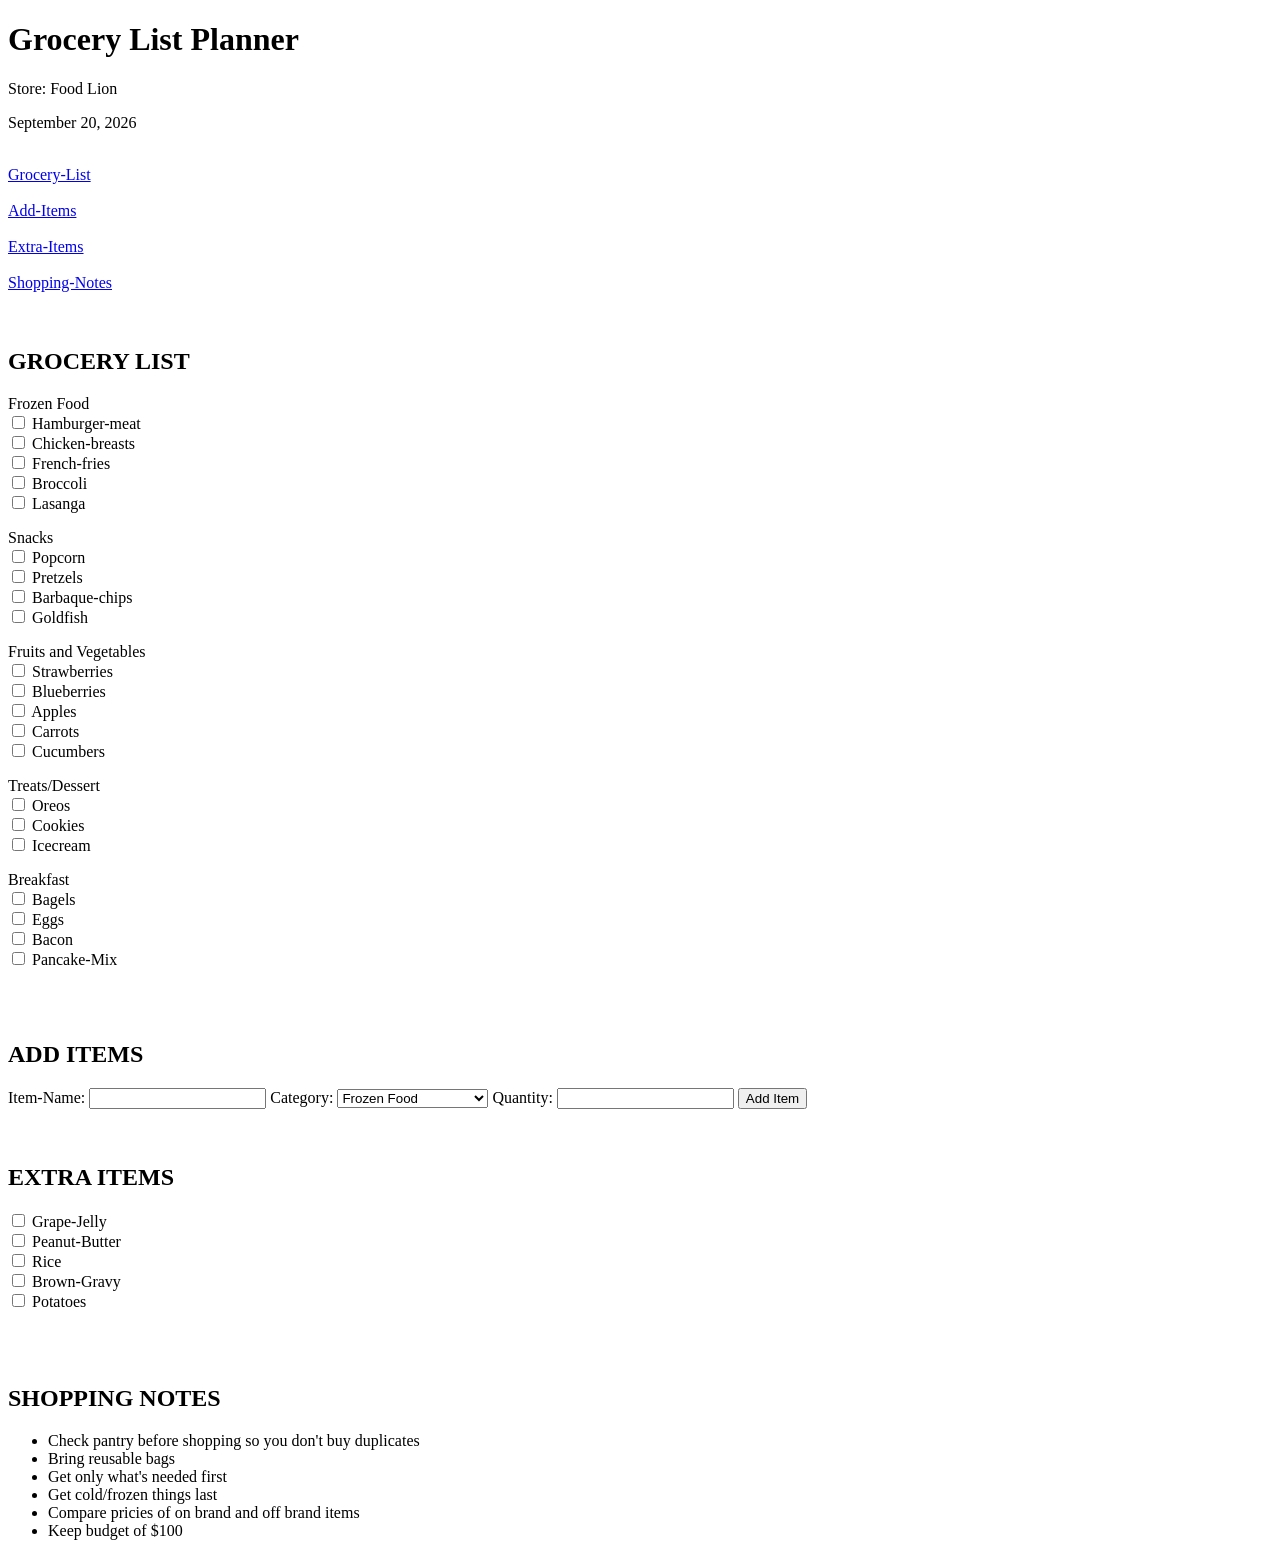
==== index.html @ bc39f52b "Rename index.hmtl to index.html" ====
<!DOCTYPE html>
<html lang="en">
	<head>
		<title>Grocery List Planner</title>


		  <meta charset="UTF-8">
		  <meta name="description" content="Grocery List">
		  <meta name="author" content="Grocery List">
		  <meta name="viewport" content="width=device-width, initial-scale=1.0">
	</head>

<h1>Grocery List Planner</h1>
<p>Store: Food Lion</p>
<p>September 20, 2026</p> <br>
<nav>
<a href="#Grocery-List">Grocery-List</a> <br>
<br>
<a href="#Add-Items">Add-Items</a> <br>
<br>
<a href="#Extra-Items">Extra-Items</a> <br>
<br>
<a href="#Shopping-Notes">Shopping-Notes</a> <br>
</nav>
<br>
<br>

<section id="Grocery-List">
<h2>GROCERY LIST</h2>
Frozen Food <br>
		<input type="checkbox" id="Hamburger-meat">
	<label for="Hamburger-meat">Hamburger-meat</label> <br>
		<input type="checkbox" id="Chicken-breasts">
	<label for="Chicken-breasts">Chicken-breasts</label> <br>
		<input type="checkbox" id="French-fries">
	<label for="French-fries">French-fries</label> <br>
		<input type="checkbox" id="Broccoli">
	<label for="Broccoli">Broccoli</label> <br>
		<input type="checkbox" id="Lasanga">
	<label for ="Lasanga">Lasanga</label> <br>
<p>Snacks<br>
		<input type="checkbox" id="Popcorn">
	<label for="Popcorn">Popcorn</label> <br>
		<input type="checkbox" id="Pretzels">
	<label for="Pretzels">Pretzels</label> <br>
		<input type="checkbox" id="Barbaque-chips">
	<label for="Barbaque-chips">Barbaque-chips</label> <br>
		<input type="checkbox" id="Goldfish">
	<label for="Goldfish">Goldfish</label> <br>
		
</p>
<p>Fruits and Vegetables<br>
		<input type="checkbox" id="Strawberries">
	<label for="Strawberries">Strawberries</label> <br>
		<input type="checkbox" id="Blueberries">
	<label for="Blueberries">Blueberries</label> <br>
		<input type="checkbox" id="Apples">
	<label for="Apples">Apples</label> <br>
		<input type="checkbox" id="Carrots">
	<label for="Carrots">Carrots</label> <br>
		<input type="checkbox" id="Cucumbers">
	<label for="Cucumbers">Cucumbers</label> <br>

</p>
<p>Treats/Dessert<br>
		<input type="checkbox" id="Oreos">
	<label for="Oreos">Oreos</label> <br>
		<input type="checkbox" id="Cookies">
	<label for="Cookies">Cookies</label> <br>
		<input type="checkbox" id="Icecream">
	<label for="Icecream">Icecream</label> <br> 
</p>
<p>Breakfast<br>
		<input type="checkbox" id="Bagels">
	<label for="Bagels">Bagels</label> <br>
		<input type="checkbox" id="Eggs">
	<label for="Eggs">Eggs</label> <br>
		<input type="checkbox" id="Bacon">
	<label for="Bacon">Bacon</label> <br>
		<input type="checkbox" id="Pancake-Mix">
	<label for="Pancake-Mix">Pancake-Mix</label> <br>
</section>
<br>
<br>

<section id="Add-Items">
<h2> ADD ITEMS</h2>
<form>
	<label for="item-name">Item-Name:</label>
		<input type="text" id="item-name" name="Milk">
	<label for="category">Category:</label>
	<select id="category" name="category">
		<option>Frozen Food</option>
		<option>Snacks</option>
		<option>Fruits and Vegetables</option>
		<option>Treats/Dessert</option>
		<option>Breakfast</option>
	</select>

	<label for="quantity">Quantity:</label>
	<input type="number" id="quantity" name="quantity">

	<button type="submit">Add Item</button>
	</form>
</section>
<br>
<br>

<section id="Extra-Items">
<h2>EXTRA ITEMS</h2> 
		<input type="checkbox" id="Grape-Jelly">
	<label for="Grape-Jelly">Grape-Jelly</label> <br>
		<input type="checkbox" id="Peanut-Butter">
	<label for="Peanut-Butter">Peanut-Butter</label> <br>
		<input type="checkbox" id="Rice">
	<label for="Rice">Rice</label> <br>
		<input type="checkbox" id="Brown-Gravy">
	<label for="Brown-Gravy">Brown-Gravy</label> <br>
		<input type="checkbox" id="Potatoes">
	<label for="Potatoes">Potatoes</label> <br>
</section>
<br> 
<br>
<br>
<section id="Shopping-Notes">
<h2>SHOPPING NOTES</h2>
<ul>
	<li>Check pantry before shopping so you don't buy duplicates</li>
	<li>Bring reusable bags</li>
	<li>Get only what's needed first</li>
	<li>Get cold/frozen things last</li>
	<li>Compare pricies of on brand and off brand items
	<li>Keep budget of $100</li> 
</ul>
</section>
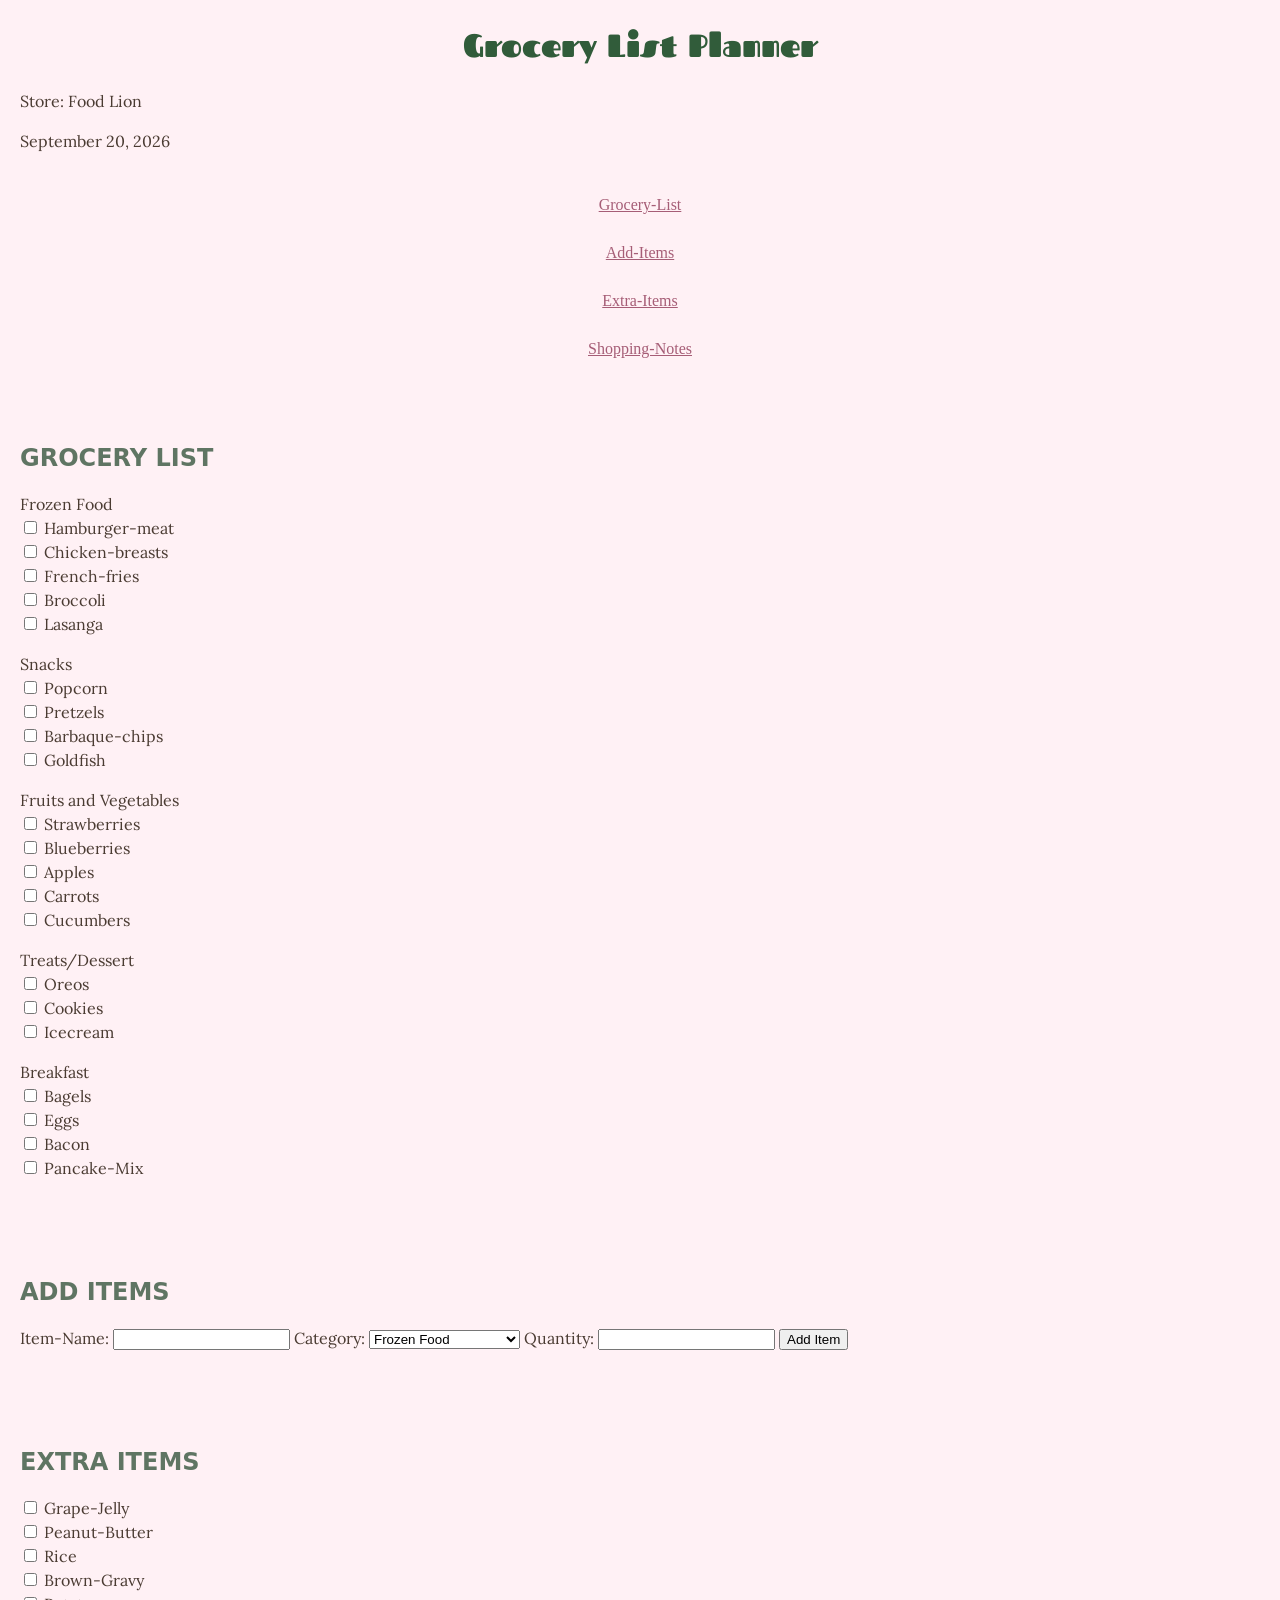
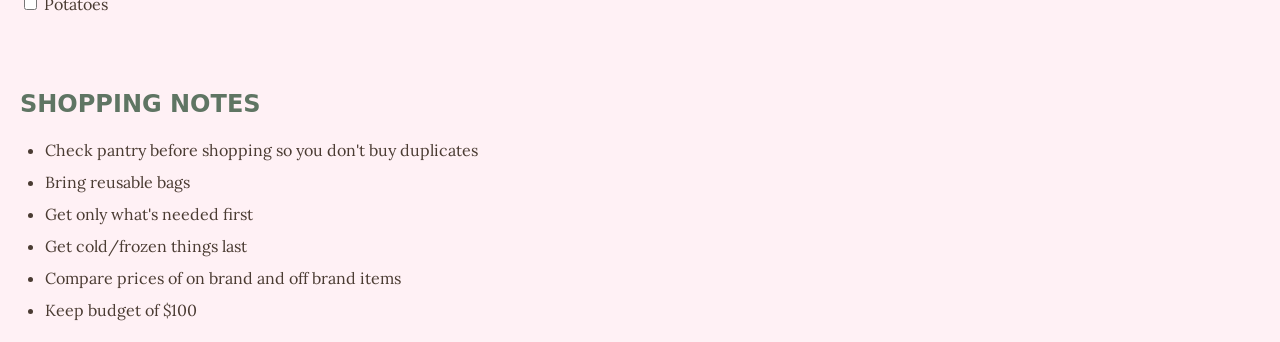
==== commit b95eec0b: "Add files via upload" ====
--- a/index.html
+++ b/index.html
@@ -2,12 +2,23 @@
 <html lang="en">
 	<head>
 		<title>Grocery List Planner</title>
+		<link rel="preconnect" href="https://fonts.googleapis.com">
+<link rel="preconnect" href="https://fonts.gstatic.com" crossorigin>
+<link href="https://fonts.googleapis.com/css2?family=Fascinate&family=Rubik+Mono+One&display=swap" rel="stylesheet">
+<link href="https://fonts.googleapis.com/css2?family=Lora&display=swap" rel="stylesheet">
+<!--
+AI Use Disclosure:
+Tool(s): ChatGPT (free version)
+Purpose: Helped explain CSS concepts and troubleshoot styling, including fonts, colors, spacing, and alignment.
+Human Role: I applied the explanations to my own project, wrote and modified the CSS, and decided how I wanted the page to look.
+-->
 
 
 		  <meta charset="UTF-8">
 		  <meta name="description" content="Grocery List">
 		  <meta name="author" content="Grocery List">
 		  <meta name="viewport" content="width=device-width, initial-scale=1.0">
+		  <link rel="stylesheet" href="style.css">
 	</head>
 
 <h1>Grocery List Planner</h1>
@@ -23,11 +34,10 @@
 <a href="#Shopping-Notes">Shopping-Notes</a> <br>
 </nav>
 <br>
-<br>
 
 <section id="Grocery-List">
 <h2>GROCERY LIST</h2>
-Frozen Food <br>
+<p>Frozen Food <br>
 		<input type="checkbox" id="Hamburger-meat">
 	<label for="Hamburger-meat">Hamburger-meat</label> <br>
 		<input type="checkbox" id="Chicken-breasts">
@@ -86,6 +96,7 @@
 <section id="Add-Items">
 <h2> ADD ITEMS</h2>
 <form>
+<p>
 	<label for="item-name">Item-Name:</label>
 		<input type="text" id="item-name" name="Milk">
 	<label for="category">Category:</label>
@@ -108,7 +119,7 @@
 
 <section id="Extra-Items">
 <h2>EXTRA ITEMS</h2> 
-		<input type="checkbox" id="Grape-Jelly">
+<p>		<input type="checkbox" id="Grape-Jelly">
 	<label for="Grape-Jelly">Grape-Jelly</label> <br>
 		<input type="checkbox" id="Peanut-Butter">
 	<label for="Peanut-Butter">Peanut-Butter</label> <br>
@@ -120,8 +131,6 @@
 	<label for="Potatoes">Potatoes</label> <br>
 </section>
 <br> 
-<br>
-<br>
 <section id="Shopping-Notes">
 <h2>SHOPPING NOTES</h2>
 <ul>
@@ -129,7 +138,7 @@
 	<li>Bring reusable bags</li>
 	<li>Get only what's needed first</li>
 	<li>Get cold/frozen things last</li>
-	<li>Compare pricies of on brand and off brand items
+	<li>Compare prices of on brand and off brand items
 	<li>Keep budget of $100</li> 
 </ul>
 </section>
--- a/style.css
+++ b/style.css
@@ -0,0 +1,23 @@
+h1{color:#315C3A; font-family: "Fascinate", system-ui;}
+h2{color:#5F7563; font-family: "fantasy;" , system-ui;}
+body { background-color: #FFF1F5; }
+nav a { color:#A65D76;}
+p { font-family: "Lora", serif;}
+#Shopping-Notes li { font-family: "Lora", serif;}
+p, li, label { color: #4A3B32;}
+body { line-height: 1.5; margin: 20px;}
+
+h1 { margin-bottom: 20px;}
+
+h2 { margin-top: 30px; margin-bottom: 15px; }
+
+nav { margin-bottom: 25px }
+
+li { margin-bottom: 8px; }
+body { margin: 20px; text-align: left;}
+
+h1 { text-align: center; }
+
+nav { text-align: center; }
+
+ul { padding-left: 25px; }
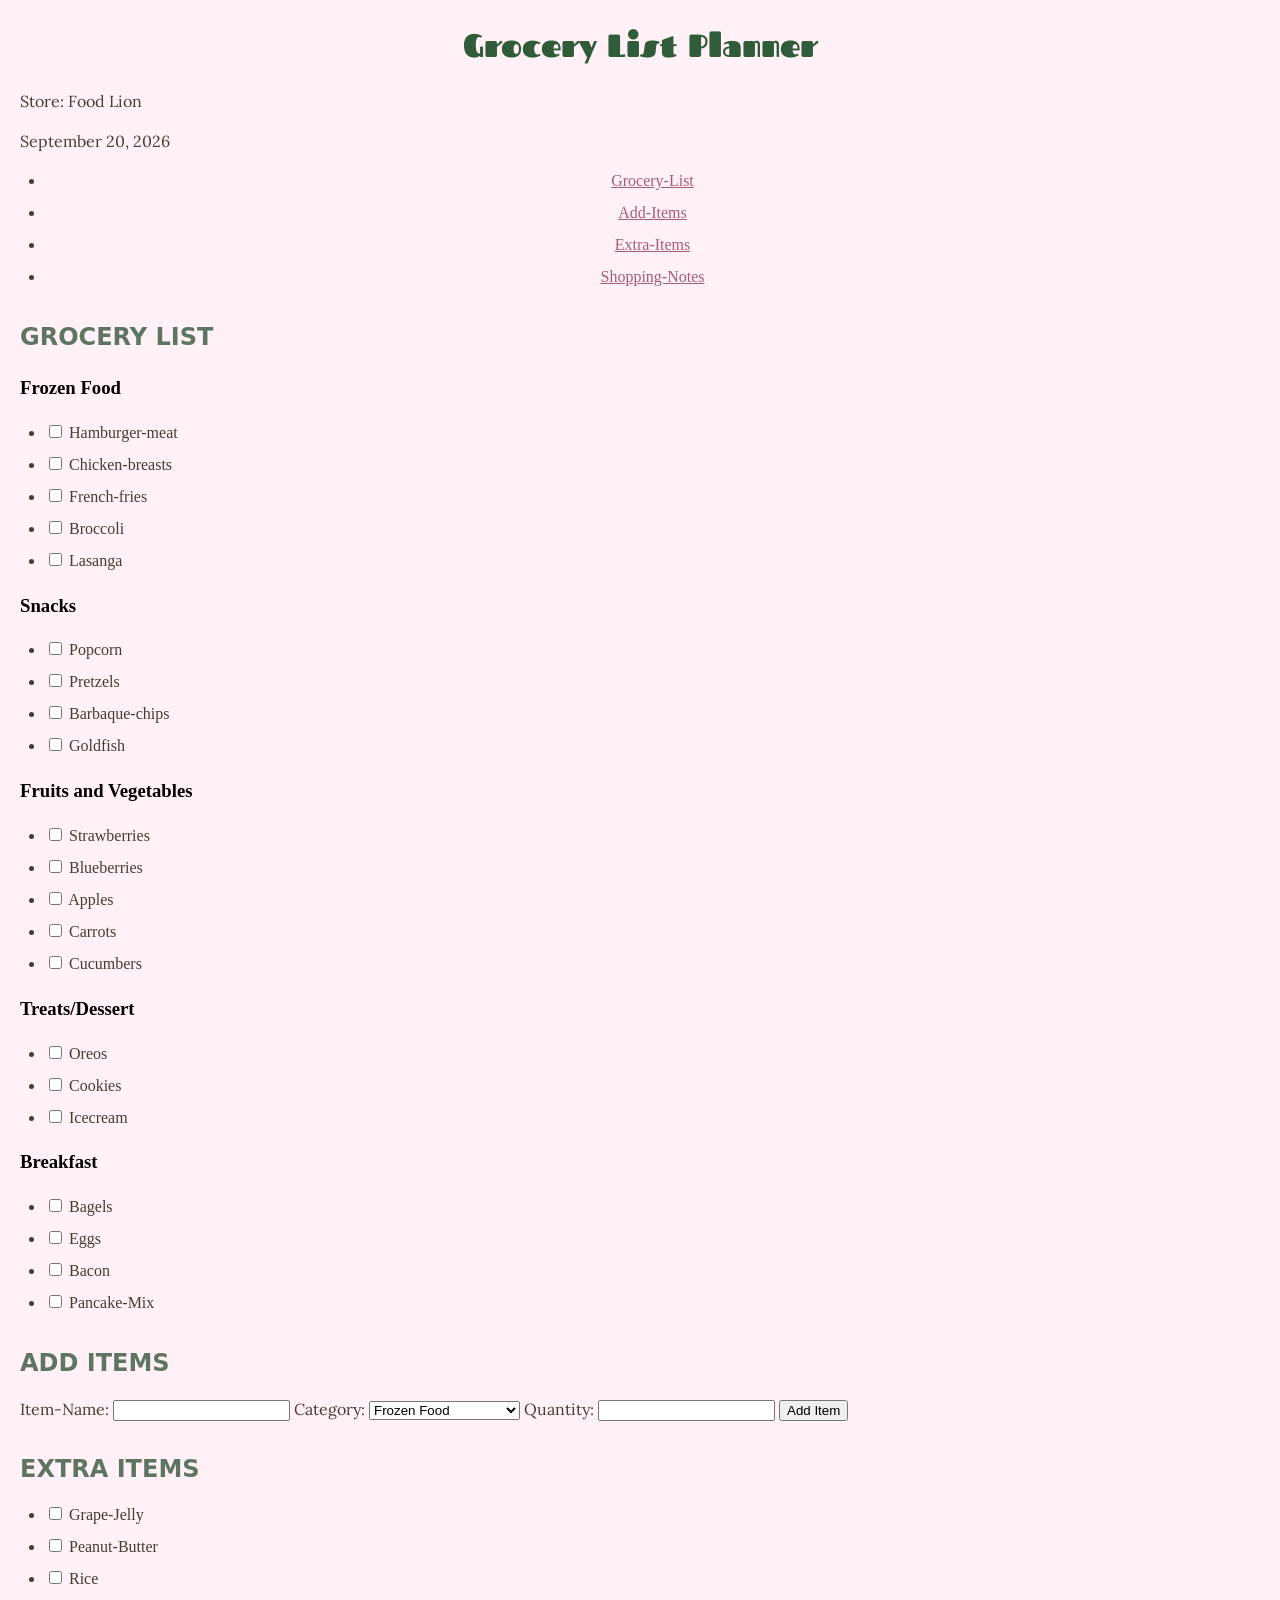
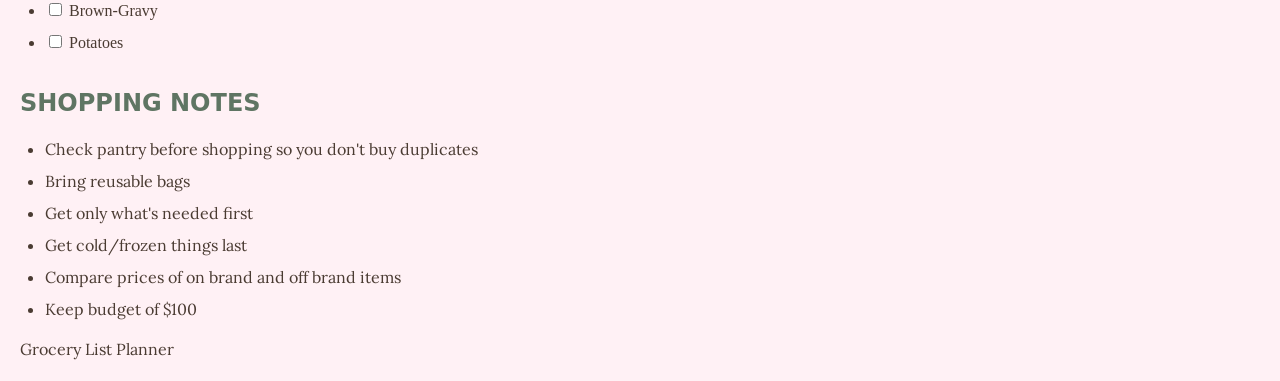
==== commit d72dd634: "Add files via upload" ====
--- a/index.html
+++ b/index.html
@@ -20,85 +20,139 @@
 		  <meta name="viewport" content="width=device-width, initial-scale=1.0">
 		  <link rel="stylesheet" href="style.css">
 	</head>
-
-<h1>Grocery List Planner</h1>
-<p>Store: Food Lion</p>
-<p>September 20, 2026</p> <br>
+	<body>
+<header>
+	<h1>Grocery List Planner</h1>
+	<p>Store: Food Lion</p>
+	<p>September 20, 2026</p> 
+
 <nav>
-<a href="#Grocery-List">Grocery-List</a> <br>
-<br>
-<a href="#Add-Items">Add-Items</a> <br>
-<br>
-<a href="#Extra-Items">Extra-Items</a> <br>
-<br>
-<a href="#Shopping-Notes">Shopping-Notes</a> <br>
+	<ul>
+		<li><a href="#Grocery-List">Grocery-List</a></li>
+        <li><a href="#Add-Items">Add-Items</a></li>
+		<li><a href="#Extra-Items">Extra-Items</a></li>
+		<li><a href="#Shopping-Notes">Shopping-Notes</a></li>
+	</ul>
 </nav>
-<br>
-
+</header>
+
+<main>
 <section id="Grocery-List">
 <h2>GROCERY LIST</h2>
-<p>Frozen Food <br>
+<h3>Frozen Food</h3>
+<ul>
+<li>
 		<input type="checkbox" id="Hamburger-meat">
-	<label for="Hamburger-meat">Hamburger-meat</label> <br>
+	<label for="Hamburger-meat">Hamburger-meat</label> 
+</li>
+<li>
 		<input type="checkbox" id="Chicken-breasts">
-	<label for="Chicken-breasts">Chicken-breasts</label> <br>
+	<label for="Chicken-breasts">Chicken-breasts</label> 
+</li>
+<li>
 		<input type="checkbox" id="French-fries">
-	<label for="French-fries">French-fries</label> <br>
+	<label for="French-fries">French-fries</label> 
+</li>
+<li>
 		<input type="checkbox" id="Broccoli">
-	<label for="Broccoli">Broccoli</label> <br>
+	<label for="Broccoli">Broccoli</label> 
+</li>
+<li>
 		<input type="checkbox" id="Lasanga">
-	<label for ="Lasanga">Lasanga</label> <br>
-<p>Snacks<br>
+	<label for ="Lasanga">Lasanga</label> 
+</li>
+</ul>
+
+<h3>Snacks</h3>
+<ul>
+<li>
 		<input type="checkbox" id="Popcorn">
-	<label for="Popcorn">Popcorn</label> <br>
+	<label for="Popcorn">Popcorn</label> 
+</li>
+<li>
 		<input type="checkbox" id="Pretzels">
-	<label for="Pretzels">Pretzels</label> <br>
+	<label for="Pretzels">Pretzels</label> 
+</li>
+<li>
 		<input type="checkbox" id="Barbaque-chips">
-	<label for="Barbaque-chips">Barbaque-chips</label> <br>
+	<label for="Barbaque-chips">Barbaque-chips</label> 
+</li>
+<li>
 		<input type="checkbox" id="Goldfish">
-	<label for="Goldfish">Goldfish</label> <br>
+	<label for="Goldfish">Goldfish</label> 
+</li>
+</ul>
 		
-</p>
-<p>Fruits and Vegetables<br>
+<h3>Fruits and Vegetables</h3>
+<ul>
+<li>
 		<input type="checkbox" id="Strawberries">
-	<label for="Strawberries">Strawberries</label> <br>
+	<label for="Strawberries">Strawberries</label> 
+</li>
+<li>
 		<input type="checkbox" id="Blueberries">
-	<label for="Blueberries">Blueberries</label> <br>
+	<label for="Blueberries">Blueberries</label> 
+</li>
+<li>
 		<input type="checkbox" id="Apples">
-	<label for="Apples">Apples</label> <br>
+	<label for="Apples">Apples</label> 
+</li>
+<li>
 		<input type="checkbox" id="Carrots">
-	<label for="Carrots">Carrots</label> <br>
+	<label for="Carrots">Carrots</label> 
+</li>
+<li>
 		<input type="checkbox" id="Cucumbers">
-	<label for="Cucumbers">Cucumbers</label> <br>
-
-</p>
-<p>Treats/Dessert<br>
+	<label for="Cucumbers">Cucumbers</label> 
+</li>
+</ul>
+
+
+<h3>Treats/Dessert</h3>
+<ul>
+<li>
 		<input type="checkbox" id="Oreos">
-	<label for="Oreos">Oreos</label> <br>
+	<label for="Oreos">Oreos</label> 
+</li>
+<li>
 		<input type="checkbox" id="Cookies">
-	<label for="Cookies">Cookies</label> <br>
+	<label for="Cookies">Cookies</label> 
+</li>
+<li>
 		<input type="checkbox" id="Icecream">
-	<label for="Icecream">Icecream</label> <br> 
-</p>
-<p>Breakfast<br>
+	<label for="Icecream">Icecream</label> 
+</li>
+</ul>
+
+
+<h3>Breakfast</h3>
+<ul>
+<li>
 		<input type="checkbox" id="Bagels">
-	<label for="Bagels">Bagels</label> <br>
+	<label for="Bagels">Bagels</label>
+</li>
+<li>
 		<input type="checkbox" id="Eggs">
-	<label for="Eggs">Eggs</label> <br>
+	<label for="Eggs">Eggs</label> 
+</li>
+<li>
 		<input type="checkbox" id="Bacon">
-	<label for="Bacon">Bacon</label> <br>
+	<label for="Bacon">Bacon</label> 
+</li>
+<li>
 		<input type="checkbox" id="Pancake-Mix">
-	<label for="Pancake-Mix">Pancake-Mix</label> <br>
-</section>
-<br>
-<br>
+	<label for="Pancake-Mix">Pancake-Mix</label> 
+</li>
+</ul>
+
+</section>
 
 <section id="Add-Items">
 <h2> ADD ITEMS</h2>
 <form>
-<p>
+	<p>
 	<label for="item-name">Item-Name:</label>
-		<input type="text" id="item-name" name="Milk">
+		<input type="text" id="item-name" name="item-name">
 	<label for="category">Category:</label>
 	<select id="category" name="category">
 		<option>Frozen Food</option>
@@ -112,25 +166,36 @@
 	<input type="number" id="quantity" name="quantity">
 
 	<button type="submit">Add Item</button>
-	</form>
-</section>
-<br>
-<br>
+</p>
+</form>
+</section>
 
 <section id="Extra-Items">
 <h2>EXTRA ITEMS</h2> 
-<p>		<input type="checkbox" id="Grape-Jelly">
-	<label for="Grape-Jelly">Grape-Jelly</label> <br>
+<ul>
+<li>
+		<input type="checkbox" id="Grape-Jelly">
+	<label for="Grape-Jelly">Grape-Jelly</label> 
+</li>
+<li>
 		<input type="checkbox" id="Peanut-Butter">
-	<label for="Peanut-Butter">Peanut-Butter</label> <br>
+	<label for="Peanut-Butter">Peanut-Butter</label> 
+</li>
+<li>
 		<input type="checkbox" id="Rice">
-	<label for="Rice">Rice</label> <br>
+	<label for="Rice">Rice</label> 
+</li>
+<li>
 		<input type="checkbox" id="Brown-Gravy">
-	<label for="Brown-Gravy">Brown-Gravy</label> <br>
+	<label for="Brown-Gravy">Brown-Gravy</label> 
+</li>
+<li>
 		<input type="checkbox" id="Potatoes">
-	<label for="Potatoes">Potatoes</label> <br>
-</section>
-<br> 
+	<label for="Potatoes">Potatoes</label> 
+</li>
+</ul>
+</section>
+
 <section id="Shopping-Notes">
 <h2>SHOPPING NOTES</h2>
 <ul>
@@ -138,24 +203,31 @@
 	<li>Bring reusable bags</li>
 	<li>Get only what's needed first</li>
 	<li>Get cold/frozen things last</li>
-	<li>Compare prices of on brand and off brand items
+	<li>Compare prices of on brand and off brand items</li>
 	<li>Keep budget of $100</li> 
 </ul>
 </section>
-
-
-
-
-
-
-
-
-
-
-
-
-
-
-
-
-
+</main>
+
+<footer>
+	<p>Grocery List Planner</p>
+</footer>
+</body>
+</html>
+
+
+
+
+
+
+
+
+
+
+
+
+
+
+
+
+
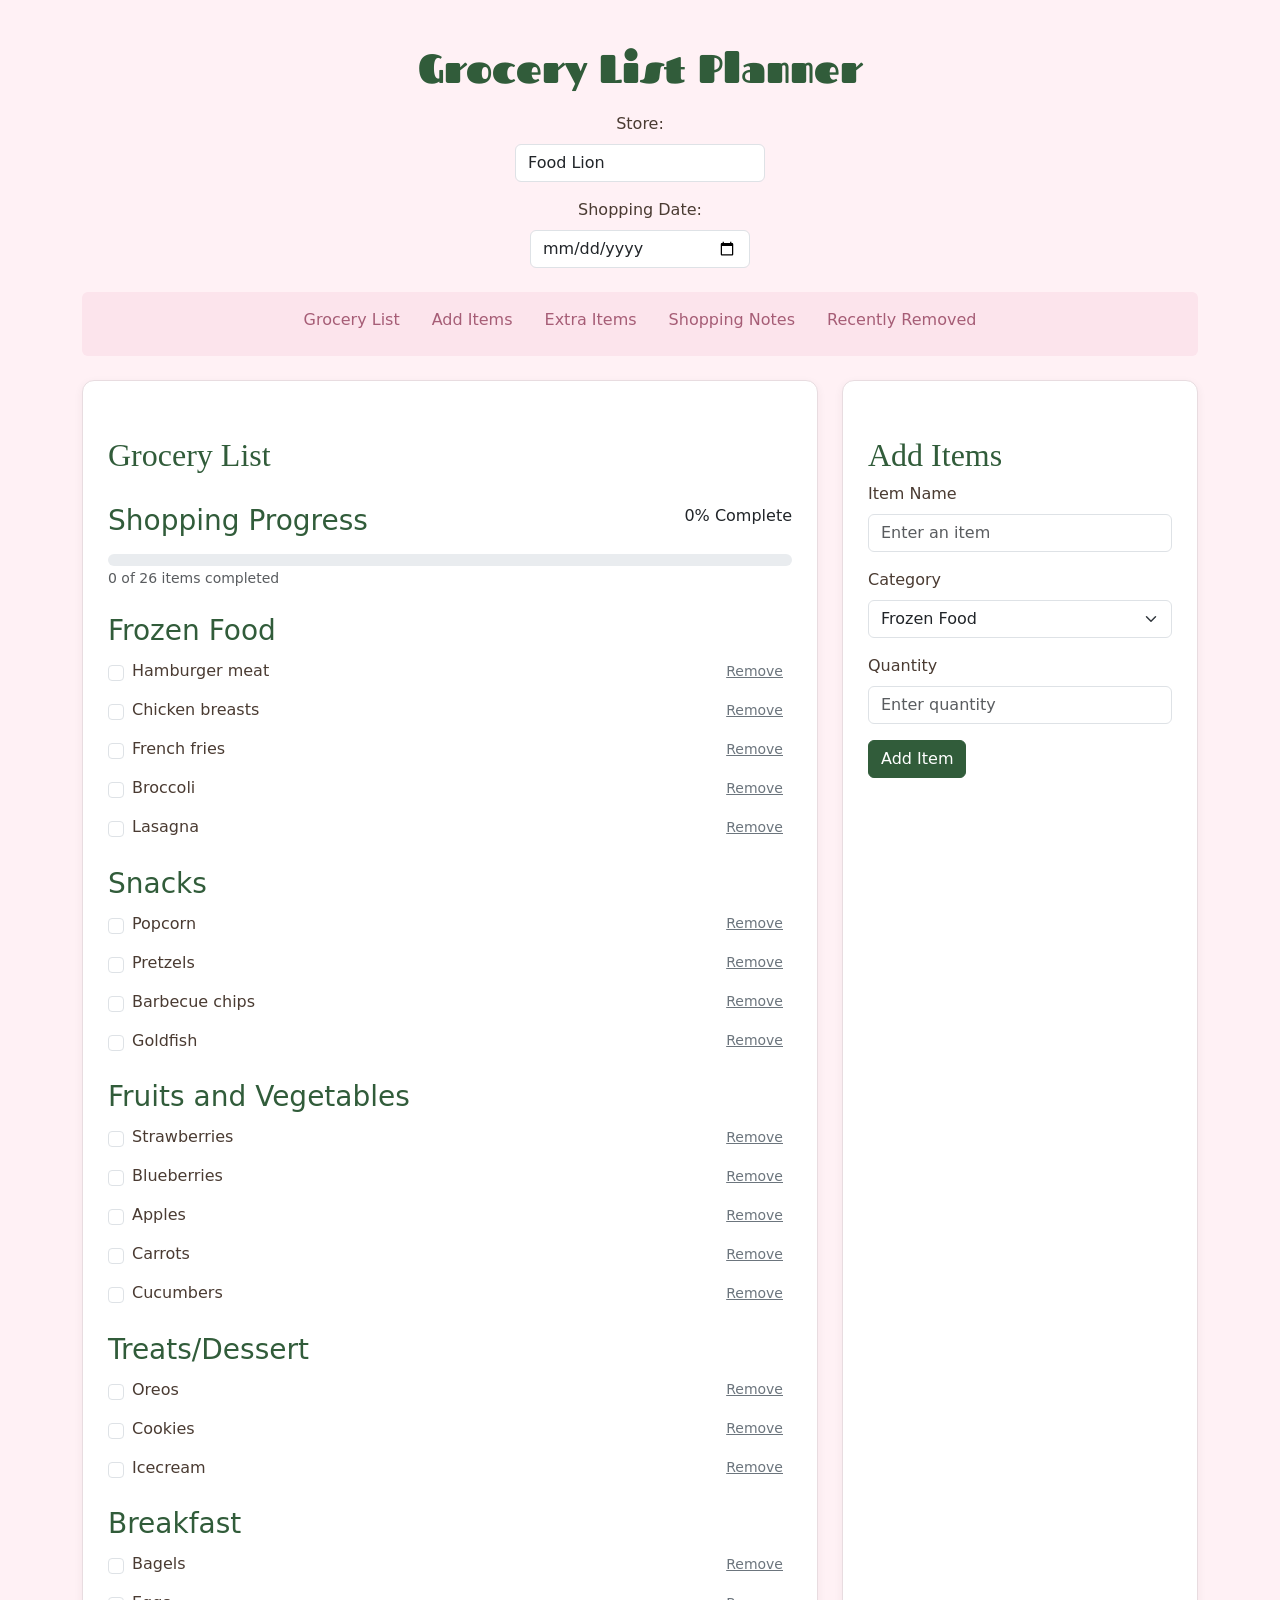
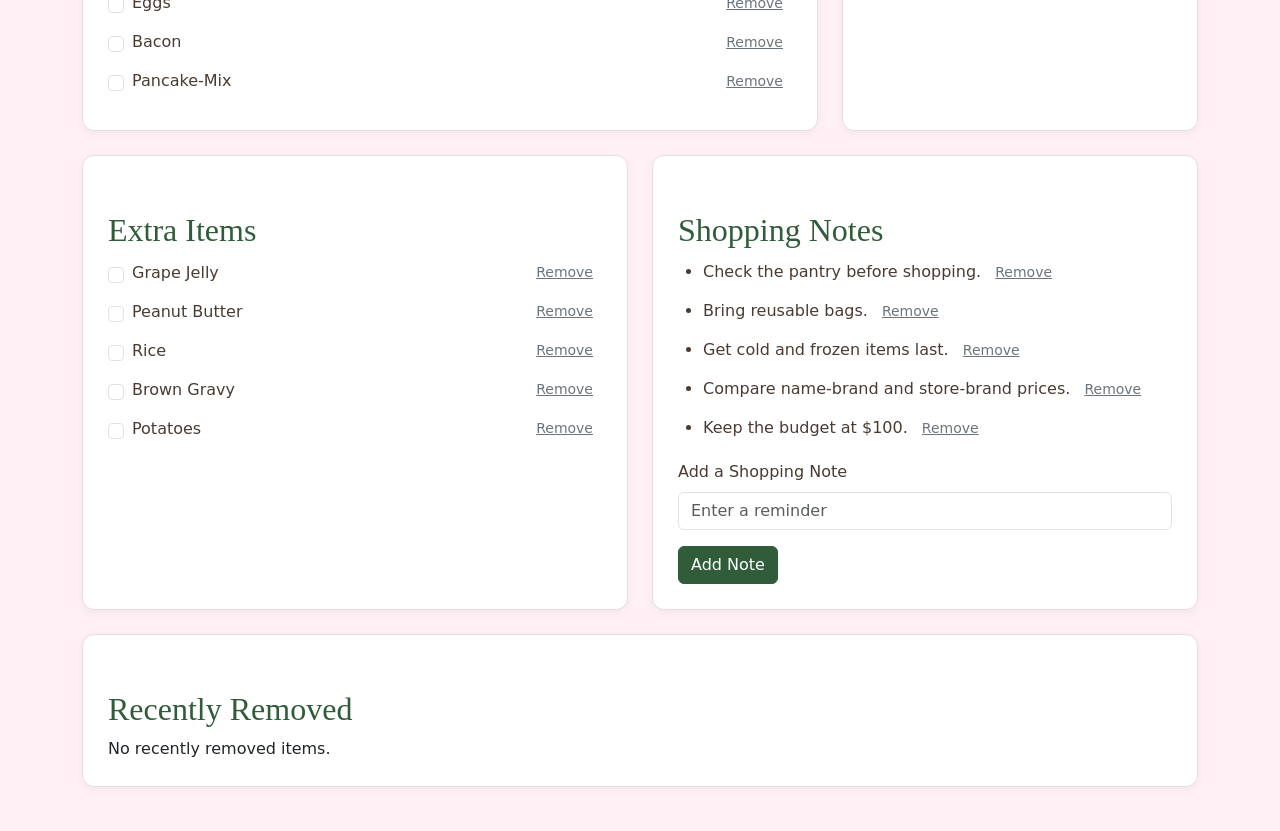
==== commit e8b1cf8a: "Add files via upload" ====
--- a/index.html
+++ b/index.html
@@ -1,233 +1,747 @@
-<!DOCTYPE html>
+
+<!doctype html>
 <html lang="en">
-	<head>
-		<title>Grocery List Planner</title>
-		<link rel="preconnect" href="https://fonts.googleapis.com">
-<link rel="preconnect" href="https://fonts.gstatic.com" crossorigin>
-<link href="https://fonts.googleapis.com/css2?family=Fascinate&family=Rubik+Mono+One&display=swap" rel="stylesheet">
-<link href="https://fonts.googleapis.com/css2?family=Lora&display=swap" rel="stylesheet">
-<!--
-AI Use Disclosure:
-Tool(s): ChatGPT (free version)
-Purpose: Helped explain CSS concepts and troubleshoot styling, including fonts, colors, spacing, and alignment.
-Human Role: I applied the explanations to my own project, wrote and modified the CSS, and decided how I wanted the page to look.
--->
-
-
-		  <meta charset="UTF-8">
-		  <meta name="description" content="Grocery List">
-		  <meta name="author" content="Grocery List">
-		  <meta name="viewport" content="width=device-width, initial-scale=1.0">
-		  <link rel="stylesheet" href="style.css">
-	</head>
-	<body>
-<header>
-	<h1>Grocery List Planner</h1>
-	<p>Store: Food Lion</p>
-	<p>September 20, 2026</p> 
-
-<nav>
-	<ul>
-		<li><a href="#Grocery-List">Grocery-List</a></li>
-        <li><a href="#Add-Items">Add-Items</a></li>
-		<li><a href="#Extra-Items">Extra-Items</a></li>
-		<li><a href="#Shopping-Notes">Shopping-Notes</a></li>
-	</ul>
+<head>
+  <meta charset="utf-8">
+  <meta name="viewport" content="width=device-width, initial-scale=1">
+  <meta name="description" content="A grocery list planner to organize shopping items and notes">
+  <meta name="author" content="Julia Bryant">
+  <title>Grocery List Planner</title>
+
+  <!--
+    AI Use Disclosure:
+    Tool: ChatGPT
+    Purpose: Helped explain Bootstrap, troubleshoot HTML and JavaScript,
+    and provide guidance for interactive features and local storage.
+    Human Role: I chose which suggestions to use, edited my HTML and CSS,
+    and tested my page in the browser and with the HTML validator.
+  -->
+
+  <!-- Bootstrap v5.3.8 -->
+  <!-- LOAD BOOTSTRAP CSS - DO NOT DELETE -->
+  <link href="https://cdn.jsdelivr.net/npm/bootstrap@5.3.8/dist/css/bootstrap.min.css"
+        rel="stylesheet"
+        integrity="sha384-sRIl4kxILFvY47J16cr9ZwB07vP4J8+LH7qKQnuqkuIAvNWLzeN8tE5YBujZqJLB"
+        crossorigin="anonymous">
+  <!-- END LOADING BOOTSTRAP CSS -->
+
+  <link href="style.css" rel="stylesheet">
+</head>
+
+<body>
+
+<main class="container py-4">
+
+  <!-- HEADER -->
+  <header class="text-center mb-4">
+    <h1>Grocery List Planner</h1>
+    <div class="mb-3">
+  <label for="store-name" class="form-label">Store:</label>
+  <input type="text" id="store-name"
+         class="form-control mx-auto"
+         style="max-width: 250px;"
+         placeholder="Enter store name">
+</div>
+
+    <div class="mb-3">
+      <label for="shopping-date" class="form-label">Shopping Date:</label>
+      <input type="date" id="shopping-date"
+             class="form-control mx-auto"
+             style="max-width: 220px;">
+    </div>
+  </header>
+
+  <!-- NAVIGATION -->
+  <!-- RESPONSIVE NAVIGATION -->
+<nav class="navbar navbar-expand-lg navbar-light rounded mb-4"
+     style="background-color: #fce3eb;">
+
+  <div class="container-fluid">
+
+    <a class="navbar-brand d-lg-none" href="#Grocery-List">
+      Menu
+    </a>
+
+    <button class="navbar-toggler" type="button"
+            data-bs-toggle="collapse"
+            data-bs-target="#mainNavigation"
+            aria-controls="mainNavigation"
+            aria-expanded="false"
+            aria-label="Toggle navigation">
+
+      <span class="navbar-toggler-icon"></span>
+
+    </button>
+
+    <div class="collapse navbar-collapse justify-content-center"
+         id="mainNavigation">
+
+      <ul class="navbar-nav gap-lg-3">
+
+        <li class="nav-item">
+          <a class="nav-link" href="#Grocery-List">Grocery List</a>
+        </li>
+
+        <li class="nav-item">
+          <a class="nav-link" href="#Add-Items">Add Items</a>
+        </li>
+
+        <li class="nav-item">
+          <a class="nav-link" href="#Extra-Items">Extra Items</a>
+        </li>
+
+        <li class="nav-item">
+          <a class="nav-link" href="#Shopping-Notes">Shopping Notes</a>
+        </li>
+
+        <li class="nav-item">
+          <a class="nav-link" href="#Recently-Removed">Recently Removed</a>
+        </li>
+
+      </ul>
+
+    </div>
+  </div>
 </nav>
-</header>
-
-<main>
-<section id="Grocery-List">
-<h2>GROCERY LIST</h2>
-<h3>Frozen Food</h3>
-<ul>
-<li>
-		<input type="checkbox" id="Hamburger-meat">
-	<label for="Hamburger-meat">Hamburger-meat</label> 
-</li>
-<li>
-		<input type="checkbox" id="Chicken-breasts">
-	<label for="Chicken-breasts">Chicken-breasts</label> 
-</li>
-<li>
-		<input type="checkbox" id="French-fries">
-	<label for="French-fries">French-fries</label> 
-</li>
-<li>
-		<input type="checkbox" id="Broccoli">
-	<label for="Broccoli">Broccoli</label> 
-</li>
-<li>
-		<input type="checkbox" id="Lasanga">
-	<label for ="Lasanga">Lasanga</label> 
-</li>
-</ul>
-
-<h3>Snacks</h3>
-<ul>
-<li>
-		<input type="checkbox" id="Popcorn">
-	<label for="Popcorn">Popcorn</label> 
-</li>
-<li>
-		<input type="checkbox" id="Pretzels">
-	<label for="Pretzels">Pretzels</label> 
-</li>
-<li>
-		<input type="checkbox" id="Barbaque-chips">
-	<label for="Barbaque-chips">Barbaque-chips</label> 
-</li>
-<li>
-		<input type="checkbox" id="Goldfish">
-	<label for="Goldfish">Goldfish</label> 
-</li>
-</ul>
-		
-<h3>Fruits and Vegetables</h3>
-<ul>
-<li>
-		<input type="checkbox" id="Strawberries">
-	<label for="Strawberries">Strawberries</label> 
-</li>
-<li>
-		<input type="checkbox" id="Blueberries">
-	<label for="Blueberries">Blueberries</label> 
-</li>
-<li>
-		<input type="checkbox" id="Apples">
-	<label for="Apples">Apples</label> 
-</li>
-<li>
-		<input type="checkbox" id="Carrots">
-	<label for="Carrots">Carrots</label> 
-</li>
-<li>
-		<input type="checkbox" id="Cucumbers">
-	<label for="Cucumbers">Cucumbers</label> 
-</li>
-</ul>
-
-
-<h3>Treats/Dessert</h3>
-<ul>
-<li>
-		<input type="checkbox" id="Oreos">
-	<label for="Oreos">Oreos</label> 
-</li>
-<li>
-		<input type="checkbox" id="Cookies">
-	<label for="Cookies">Cookies</label> 
-</li>
-<li>
-		<input type="checkbox" id="Icecream">
-	<label for="Icecream">Icecream</label> 
-</li>
-</ul>
-
-
-<h3>Breakfast</h3>
-<ul>
-<li>
-		<input type="checkbox" id="Bagels">
-	<label for="Bagels">Bagels</label>
-</li>
-<li>
-		<input type="checkbox" id="Eggs">
-	<label for="Eggs">Eggs</label> 
-</li>
-<li>
-		<input type="checkbox" id="Bacon">
-	<label for="Bacon">Bacon</label> 
-</li>
-<li>
-		<input type="checkbox" id="Pancake-Mix">
-	<label for="Pancake-Mix">Pancake-Mix</label> 
-</li>
-</ul>
-
-</section>
-
-<section id="Add-Items">
-<h2> ADD ITEMS</h2>
-<form>
-	<p>
-	<label for="item-name">Item-Name:</label>
-		<input type="text" id="item-name" name="item-name">
-	<label for="category">Category:</label>
-	<select id="category" name="category">
-		<option>Frozen Food</option>
-		<option>Snacks</option>
-		<option>Fruits and Vegetables</option>
-		<option>Treats/Dessert</option>
-		<option>Breakfast</option>
-	</select>
-
-	<label for="quantity">Quantity:</label>
-	<input type="number" id="quantity" name="quantity">
-
-	<button type="submit">Add Item</button>
-</p>
-</form>
-</section>
-
-<section id="Extra-Items">
-<h2>EXTRA ITEMS</h2> 
-<ul>
-<li>
-		<input type="checkbox" id="Grape-Jelly">
-	<label for="Grape-Jelly">Grape-Jelly</label> 
-</li>
-<li>
-		<input type="checkbox" id="Peanut-Butter">
-	<label for="Peanut-Butter">Peanut-Butter</label> 
-</li>
-<li>
-		<input type="checkbox" id="Rice">
-	<label for="Rice">Rice</label> 
-</li>
-<li>
-		<input type="checkbox" id="Brown-Gravy">
-	<label for="Brown-Gravy">Brown-Gravy</label> 
-</li>
-<li>
-		<input type="checkbox" id="Potatoes">
-	<label for="Potatoes">Potatoes</label> 
-</li>
-</ul>
-</section>
-
-<section id="Shopping-Notes">
-<h2>SHOPPING NOTES</h2>
-<ul>
-	<li>Check pantry before shopping so you don't buy duplicates</li>
-	<li>Bring reusable bags</li>
-	<li>Get only what's needed first</li>
-	<li>Get cold/frozen things last</li>
-	<li>Compare prices of on brand and off brand items</li>
-	<li>Keep budget of $100</li> 
-</ul>
-</section>
+
+  <div class="row g-4">
+
+    <!-- GROCERY LIST -->
+    <section class="col-12 col-lg-8" id="Grocery-List">
+      <div class="card h-100">
+        <div class="card-body">
+
+          <h2 class="card-title">Grocery List</h2>
+
+          <!-- SHOPPING PROGRESS -->
+          <div class="mb-4">
+            <div class="d-flex justify-content-between mb-2">
+              <h3>Shopping Progress</h3>
+              <span id="progress-text">0% Complete</span>
+            </div>
+
+            <div class="progress" style="height: 12px;">
+              <div id="progress-bar"
+                   class="progress-bar bg-success"
+                   role="progressbar"
+                   style="width: 0%;"
+                   aria-valuenow="0"
+                   aria-valuemin="0"
+                   aria-valuemax="100">
+              </div>
+            </div>
+
+            <small id="progress-count" class="text-muted">
+              0 of 0 items completed
+            </small>
+          </div>
+
+          <!-- FROZEN FOOD -->
+          <h3>Frozen Food</h3>
+          <div id="frozen-food-list">
+
+            <div class="form-check">
+              <input class="form-check-input" type="checkbox" id="hamburger-meat">
+              <label class="form-check-label" for="hamburger-meat">Hamburger meat</label>
+            </div>
+
+            <div class="form-check">
+              <input class="form-check-input" type="checkbox" id="chicken-breasts">
+              <label class="form-check-label" for="chicken-breasts">Chicken breasts</label>
+            </div>
+
+            <div class="form-check">
+              <input class="form-check-input" type="checkbox" id="french-fries">
+              <label class="form-check-label" for="french-fries">French fries</label>
+            </div>
+
+            <div class="form-check">
+              <input class="form-check-input" type="checkbox" id="broccoli">
+              <label class="form-check-label" for="broccoli">Broccoli</label>
+            </div>
+
+            <div class="form-check">
+              <input class="form-check-input" type="checkbox" id="lasagna">
+              <label class="form-check-label" for="lasagna">Lasagna</label>
+            </div>
+
+          </div>
+
+          <!-- SNACKS -->
+          <h3 class="mt-4">Snacks</h3>
+          <div id="snacks-list">
+
+            <div class="form-check">
+              <input class="form-check-input" type="checkbox" id="popcorn">
+              <label class="form-check-label" for="popcorn">Popcorn</label>
+            </div>
+
+            <div class="form-check">
+              <input class="form-check-input" type="checkbox" id="pretzels">
+              <label class="form-check-label" for="pretzels">Pretzels</label>
+            </div>
+
+            <div class="form-check">
+              <input class="form-check-input" type="checkbox" id="barbecue-chips">
+              <label class="form-check-label" for="barbecue-chips">Barbecue chips</label>
+            </div>
+
+            <div class="form-check">
+              <input class="form-check-input" type="checkbox" id="goldfish">
+              <label class="form-check-label" for="goldfish">Goldfish</label>
+            </div>
+
+          </div>
+
+          <!-- FRUITS AND VEGETABLES -->
+          <h3 class="mt-4">Fruits and Vegetables</h3>
+          <div id="fruits-vegetables-list">
+
+            <div class="form-check">
+              <input class="form-check-input" type="checkbox" id="strawberries">
+              <label class="form-check-label" for="strawberries">Strawberries</label>
+            </div>
+
+            <div class="form-check">
+              <input class="form-check-input" type="checkbox" id="blueberries">
+              <label class="form-check-label" for="blueberries">Blueberries</label>
+            </div>
+
+            <div class="form-check">
+              <input class="form-check-input" type="checkbox" id="apples">
+              <label class="form-check-label" for="apples">Apples</label>
+            </div>
+
+            <div class="form-check">
+              <input class="form-check-input" type="checkbox" id="carrots">
+              <label class="form-check-label" for="carrots">Carrots</label>
+            </div>
+
+            <div class="form-check">
+              <input class="form-check-input" type="checkbox" id="cucumbers">
+              <label class="form-check-label" for="cucumbers">Cucumbers</label>
+            </div>
+
+          </div>
+
+          <!-- TREATS AND DESSERT -->
+          <h3 class="mt-4">Treats/Dessert</h3>
+          <div id="treats-dessert-list">
+
+            <div class="form-check">
+              <input class="form-check-input" type="checkbox" id="oreos">
+              <label class="form-check-label" for="oreos">Oreos</label>
+            </div>
+
+            <div class="form-check">
+              <input class="form-check-input" type="checkbox" id="cookies">
+              <label class="form-check-label" for="cookies">Cookies</label>
+            </div>
+
+            <div class="form-check">
+              <input class="form-check-input" type="checkbox" id="icecream">
+              <label class="form-check-label" for="icecream">Icecream</label>
+            </div>
+
+          </div>
+
+          <!-- BREAKFAST -->
+          <h3 class="mt-4">Breakfast</h3>
+          <div id="breakfast-list">
+
+            <div class="form-check">
+              <input class="form-check-input" type="checkbox" id="bagels">
+              <label class="form-check-label" for="bagels">Bagels</label>
+            </div>
+
+            <div class="form-check">
+              <input class="form-check-input" type="checkbox" id="eggs">
+              <label class="form-check-label" for="eggs">Eggs</label>
+            </div>
+
+            <div class="form-check">
+              <input class="form-check-input" type="checkbox" id="bacon">
+              <label class="form-check-label" for="bacon">Bacon</label>
+            </div>
+
+            <div class="form-check">
+              <input class="form-check-input" type="checkbox" id="pancake-mix">
+              <label class="form-check-label" for="pancake-mix">Pancake-Mix</label>
+            </div>
+
+          </div>
+
+        </div>
+      </div>
+    </section>
+
+    <!-- ADD ITEMS -->
+    <section class="col-12 col-lg-4" id="Add-Items">
+      <div class="card h-100">
+        <div class="card-body">
+
+          <h2 class="card-title">Add Items</h2>
+
+          <form id="add-item-form">
+
+            <div class="mb-3">
+              <label for="item-name" class="form-label">Item Name</label>
+              <input type="text" class="form-control"
+                     id="item-name" name="item-name"
+                     placeholder="Enter an item" required>
+            </div>
+
+            <div class="mb-3">
+              <label for="category" class="form-label">Category</label>
+              <select class="form-select" id="category" name="category">
+                <option>Frozen Food</option>
+                <option>Snacks</option>
+                <option>Fruits and Vegetables</option>
+                <option>Treats/Dessert</option>
+                <option>Breakfast</option>
+                <option>Extra Items</option>
+              </select>
+            </div>
+
+            <div class="mb-3">
+              <label for="quantity" class="form-label">Quantity</label>
+              <input type="number" class="form-control"
+                     id="quantity" name="quantity"
+                     min="1" placeholder="Enter quantity" required>
+            </div>
+
+            <button type="submit" class="btn btn-success">Add Item</button>
+
+          </form>
+
+        </div>
+      </div>
+    </section>
+
+    <!-- EXTRA ITEMS -->
+    <section class="col-12 col-md-6" id="Extra-Items">
+      <div class="card h-100">
+        <div class="card-body">
+
+          <h2 class="card-title">Extra Items</h2>
+          <div id="extra-items-list">
+
+            <div class="form-check">
+              <input class="form-check-input" type="checkbox" id="grape-jelly">
+              <label class="form-check-label" for="grape-jelly">Grape Jelly</label>
+            </div>
+
+            <div class="form-check">
+              <input class="form-check-input" type="checkbox" id="peanut-butter">
+              <label class="form-check-label" for="peanut-butter">Peanut Butter</label>
+            </div>
+
+            <div class="form-check">
+              <input class="form-check-input" type="checkbox" id="rice">
+              <label class="form-check-label" for="rice">Rice</label>
+            </div>
+
+            <div class="form-check">
+              <input class="form-check-input" type="checkbox" id="brown-gravy">
+              <label class="form-check-label" for="brown-gravy">Brown Gravy</label>
+            </div>
+
+            <div class="form-check">
+              <input class="form-check-input" type="checkbox" id="potatoes">
+              <label class="form-check-label" for="potatoes">Potatoes</label>
+            </div>
+
+          </div>
+        </div>
+      </div>
+    </section>
+
+    <!-- SHOPPING NOTES -->
+    <section class="col-12 col-md-6" id="Shopping-Notes">
+      <div class="card h-100">
+        <div class="card-body">
+
+          <h2 class="card-title">Shopping Notes</h2>
+
+          <ul id="shopping-notes-list">
+            <li>Check the pantry before shopping.</li>
+            <li>Bring reusable bags.</li>
+            <li>Get cold and frozen items last.</li>
+            <li>Compare name-brand and store-brand prices.</li>
+            <li>Keep the budget at $100.</li>
+          </ul>
+
+          <form id="add-note-form" class="mt-3">
+            <div class="mb-3">
+              <label for="new-note" class="form-label">Add a Shopping Note</label>
+              <input type="text" id="new-note" class="form-control"
+                     placeholder="Enter a reminder">
+            </div>
+
+            <button type="submit" class="btn btn-success">Add Note</button>
+          </form>
+
+        </div>
+      </div>
+    </section>
+
+    <!-- RECENTLY REMOVED -->
+    <section class="col-12" id="Recently-Removed">
+      <div class="card">
+        <div class="card-body">
+          <h2 class="card-title">Recently Removed</h2>
+          <div id="recently-removed-list">
+            No recently removed items.
+          </div>
+        </div>
+      </div>
+    </section>
+
+  </div>
 </main>
 
-<footer>
-	<p>Grocery List Planner</p>
-</footer>
+<!-- LOAD BOOTSTRAP JAVASCRIPT - DO NOT DELETE -->
+<script src="https://cdn.jsdelivr.net/npm/bootstrap@5.3.8/dist/js/bootstrap.bundle.min.js"
+        integrity="sha384-FKyoEForCGlyvwx9Hj09JcYn3nv7wiPVlz7YYwJrWVcXK/BmnVDxM+D2scQbITxI"
+        crossorigin="anonymous"></script>
+<!-- END LOADING BOOTSTRAP JAVASCRIPT -->
+
+<script>
+  // STORAGE KEYS
+  const storageKey = "groceryPlannerData";
+  const notesKey = "groceryShoppingNotes";
+
+  // SHOPPING DATE
+  const dateInput = document.getElementById("shopping-date");
+  dateInput.value = localStorage.getItem("shoppingDate") || "";
+
+  dateInput.addEventListener("change", function() {
+    localStorage.setItem("shoppingDate", dateInput.value);
+  });
+// STORE NAME
+const storeInput = document.getElementById("store-name");
+
+storeInput.value = localStorage.getItem("shoppingStore") || "Food Lion";
+
+storeInput.addEventListener("input", function() {
+  localStorage.setItem("shoppingStore", storeInput.value);
+});
+  // GROCERY CATEGORIES
+  const categoryLists = {
+    "Frozen Food": "frozen-food-list",
+    "Snacks": "snacks-list",
+    "Fruits and Vegetables": "fruits-vegetables-list",
+    "Treats/Dessert": "treats-dessert-list",
+    "Breakfast": "breakfast-list",
+    "Extra Items": "extra-items-list"
+  };
+
+  // LOAD SAVED GROCERY ITEMS
+  let savedData = null;
+
+  try {
+    const storedData =
+      localStorage.getItem(storageKey) ||
+      localStorage.getItem("groceryPlannerItems");
+
+    savedData = storedData ? JSON.parse(storedData) : null;
+  } catch (error) {
+    savedData = null;
+  }
+
+  let items = [];
+  let removedItems = [];
+
+  if (savedData) {
+    if (Array.isArray(savedData)) {
+      items = savedData;
+    } else {
+      items = savedData.items || [];
+      removedItems = savedData.removedItems || [];
+    }
+  } else {
+    Object.entries(categoryLists).forEach(([category, listId]) => {
+      document.querySelectorAll("#" + listId + " .form-check").forEach(div => {
+        const checkbox = div.querySelector("input");
+        const label = div.querySelector("label");
+
+        items.push({
+          id: checkbox.id,
+          name: label.textContent.trim(),
+          category: category,
+          quantity: "",
+          checked: checkbox.checked
+        });
+      });
+    });
+  }
+
+  // SAVE GROCERY ITEMS
+  function saveItems() {
+    localStorage.setItem(storageKey, JSON.stringify({
+      items: items,
+      removedItems: removedItems
+    }));
+  }
+
+  // LOAD AND CLEAN SHOPPING NOTES
+  let shoppingNotes = [];
+
+  try {
+    const savedNotes = localStorage.getItem(notesKey);
+
+    if (savedNotes !== null) {
+      shoppingNotes = JSON.parse(savedNotes);
+    } else {
+      shoppingNotes = Array.from(
+        document.querySelectorAll("#shopping-notes-list li")
+      ).map(note => note.textContent.trim());
+    }
+  } catch (error) {
+    shoppingNotes = [];
+  }
+
+  // REMOVE DUPLICATE NOTES, INCLUDING DIFFERENT CAPITALIZATION
+  function cleanNotes(notes) {
+    const uniqueNotes = [];
+    const seenNotes = new Set();
+
+    notes.forEach(note => {
+      const cleanedNote = String(note).trim().replace(/\s+/g, " ");
+      const comparison = cleanedNote.toLowerCase();
+
+      if (cleanedNote !== "" && !seenNotes.has(comparison)) {
+        seenNotes.add(comparison);
+        uniqueNotes.push(cleanedNote);
+      }
+    });
+
+    return uniqueNotes;
+  }
+
+  shoppingNotes = cleanNotes(shoppingNotes);
+
+  function saveNotes() {
+    localStorage.setItem(notesKey, JSON.stringify(shoppingNotes));
+  }
+
+  function displayNotes() {
+    const notesList = document.getElementById("shopping-notes-list");
+    notesList.innerHTML = "";
+
+    shoppingNotes.forEach((note, index) => {
+      const li = document.createElement("li");
+      li.className = "mb-2";
+
+      const noteText = document.createElement("span");
+      noteText.textContent = note + " ";
+
+      const removeButton = document.createElement("button");
+      removeButton.type = "button";
+      removeButton.className = "btn btn-sm btn-link text-secondary";
+      removeButton.textContent = "Remove";
+
+      removeButton.addEventListener("click", function() {
+        shoppingNotes.splice(index, 1);
+        saveNotes();
+        displayNotes();
+      });
+
+      li.appendChild(noteText);
+      li.appendChild(removeButton);
+      notesList.appendChild(li);
+    });
+  }
+
+  // ADD A SHOPPING NOTE
+  document.getElementById("add-note-form").addEventListener("submit", function(event) {
+    event.preventDefault();
+
+    const noteInput = document.getElementById("new-note");
+    const note = noteInput.value.trim();
+
+    if (note === "") {
+      alert("Please enter a shopping note.");
+      return;
+    }
+
+    const alreadyExists = shoppingNotes.some(
+      existingNote => existingNote.toLowerCase() === note.toLowerCase()
+    );
+
+    if (alreadyExists) {
+      alert("That shopping note is already on your list.");
+      return;
+    }
+
+    shoppingNotes.push(note);
+    saveNotes();
+    displayNotes();
+    noteInput.value = "";
+  });
+
+  // SHOPPING PROGRESS
+  function updateProgress() {
+    const total = items.length;
+    const completed = items.filter(item => item.checked).length;
+
+    const percentage = total === 0
+      ? 0
+      : Math.round((completed / total) * 100);
+
+    document.getElementById("progress-text").textContent =
+      percentage + "% Complete";
+
+    document.getElementById("progress-bar").style.width =
+      percentage + "%";
+
+    document.getElementById("progress-bar").setAttribute(
+      "aria-valuenow", percentage
+    );
+
+    document.getElementById("progress-count").textContent =
+      completed + " of " + total + " items completed";
+  }
+
+  // DISPLAY GROCERY ITEMS
+  function displayItems() {
+    updateProgress();
+
+    Object.values(categoryLists).forEach(listId => {
+      document.getElementById(listId).innerHTML = "";
+    });
+
+    items.forEach(item => {
+      const list = document.getElementById(categoryLists[item.category]);
+
+      if (!list) {
+        return;
+      }
+
+      const itemDiv = document.createElement("div");
+      itemDiv.className = "form-check d-flex align-items-center gap-2 mb-2";
+
+      const checkbox = document.createElement("input");
+      checkbox.type = "checkbox";
+      checkbox.className = "form-check-input";
+      checkbox.id = "checkbox-" + item.id;
+      checkbox.checked = item.checked;
+
+      checkbox.addEventListener("change", function() {
+        item.checked = checkbox.checked;
+        saveItems();
+        updateProgress();
+      });
+
+      const label = document.createElement("label");
+      label.className = "form-check-label flex-grow-1";
+      label.htmlFor = checkbox.id;
+      label.textContent = item.name +
+        (item.quantity ? " (Qty: " + item.quantity + ")" : "");
+
+      // REMOVE ITEM
+      const removeButton = document.createElement("button");
+      removeButton.type = "button";
+      removeButton.className = "btn btn-sm btn-link text-secondary";
+      removeButton.textContent = "Remove";
+
+      removeButton.addEventListener("click", function() {
+        items = items.filter(existing => existing.id !== item.id);
+        removedItems.push(item);
+        saveItems();
+        displayItems();
+      });
+
+      itemDiv.appendChild(checkbox);
+      itemDiv.appendChild(label);
+      itemDiv.appendChild(removeButton);
+
+      list.appendChild(itemDiv);
+    });
+
+    // DISPLAY RECENTLY REMOVED ITEMS
+    const recentList = document.getElementById("recently-removed-list");
+    recentList.innerHTML = "";
+
+    if (removedItems.length === 0) {
+      recentList.textContent = "No recently removed items.";
+    }
+
+    removedItems.forEach(item => {
+      const row = document.createElement("div");
+      row.className = "d-flex flex-wrap align-items-center gap-2 mb-2";
+
+      const name = document.createElement("span");
+      name.className = "flex-grow-1";
+      name.textContent = item.name +
+        (item.quantity ? " (Qty: " + item.quantity + ")" : "");
+
+      // RESTORE ITEM
+      const restoreButton = document.createElement("button");
+      restoreButton.type = "button";
+      restoreButton.className = "btn btn-sm btn-outline-success";
+      restoreButton.textContent = "Restore";
+
+      restoreButton.addEventListener("click", function() {
+        removedItems = removedItems.filter(existing => existing.id !== item.id);
+        items.push(item);
+        saveItems();
+        displayItems();
+      });
+
+      // PERMANENTLY DELETE ITEM
+      const deleteButton = document.createElement("button");
+      deleteButton.type = "button";
+      deleteButton.className = "btn btn-sm btn-outline-danger";
+      deleteButton.textContent = "Delete Permanently";
+
+      deleteButton.addEventListener("click", function() {
+        removedItems = removedItems.filter(existing => existing.id !== item.id);
+        saveItems();
+        displayItems();
+      });
+
+      row.appendChild(name);
+      row.appendChild(restoreButton);
+      row.appendChild(deleteButton);
+      recentList.appendChild(row);
+    });
+  }
+
+  // ADD A GROCERY ITEM
+  document.getElementById("add-item-form").addEventListener("submit", function(event) {
+    event.preventDefault();
+
+    const itemName = document.getElementById("item-name").value.trim();
+    const category = document.getElementById("category").value;
+    const quantity = document.getElementById("quantity").value;
+
+    if (itemName === "" || quantity === "" || Number(quantity) < 1) {
+      alert("Please enter an item name and a quantity of at least 1.");
+      return;
+    }
+
+    items.push({
+      id: "item-" + Date.now() + "-" + Math.random().toString(16).slice(2),
+      name: itemName,
+      category: category,
+      quantity: quantity,
+      checked: false
+    });
+
+    saveItems();
+    displayItems();
+    this.reset();
+  });
+
+  // INITIAL DISPLAY AND SAVE
+  saveItems();
+  saveNotes();
+  displayNotes();
+  displayItems();
+
+</script>
+
 </body>
 </html>
 
-
-
-
-
-
-
-
-
-
-
-
-
-
-
-
-
--- a/style.css
+++ b/style.css
@@ -1,9 +1,13 @@
+/* ADD YOUR CUSTOM CSS TO THIS FILE BELOW */
+@import url('https://fonts.googleapis.com/css2?family=Fascinate&display=swap');
 h1{color:#315C3A; font-family: "Fascinate", system-ui;}
-h2{color:#5F7563; font-family: "fantasy;" , system-ui;}
+h2 {
+  color: #5F7563;
+  font-family: "Lora", serif;
+}
 body { background-color: #FFF1F5; }
 nav a { color:#A65D76;}
 p { font-family: "Lora", serif;}
-#Shopping-Notes li { font-family: "Lora", serif;}
 p, li, label { color: #4A3B32;}
 body { line-height: 1.5; margin: 20px;}
 
@@ -21,3 +25,121 @@
 nav { text-align: center; }
 
 ul { padding-left: 25px; }
+
+h1,
+h2,
+h3,
+h4,
+h5,
+h6,
+.card-title {
+  color: #315C3A;
+}
+
+.navbar {
+  background-color: #FFF1F5;
+}
+
+.navbar a {
+  color: #A65D76;
+}
+
+.navbar a:hover {
+  color: #315C3A;
+}
+
+#Grocery-List .card-title {
+  margin-bottom: 30px;
+}
+
+.card {
+  background-color: #FFFFFF;
+  border: 1px solid #E8DCE0;
+  border-radius: 12px;
+  box-shadow: 0 3px 10px rgba(74, 59, 50, 0.06);
+}
+
+.card-body {
+  padding: 24px;
+}
+
+.card {
+  background-color: #FFFFFF;
+  border: 1px solid #E8DCE0;
+  border-radius: 12px;
+  box-shadow: 0 3px 10px rgba(74, 59, 50, 0.06);
+}
+
+.navbar {
+  background-color: #FCE4EC !important;
+}
+
+.btn-success {
+  background-color: #315C3A;
+  border-color: #315C3A;
+}
+
+.btn-success:hover {
+  background-color: #24452C;
+  border-color: #24452C;
+}
+
+.form-control:focus,
+.form-select:focus {
+  border-color: #5F7563;
+  box-shadow: 0 0 0 0.2rem rgba(95, 117, 99, 0.2);
+}
+
+.card-body {
+  padding: 25px;
+}
+/* MOBILE RESPONSIVE IMPROVEMENTS */
+@media (max-width: 576px) {
+
+  body {
+    font-size: 15px;
+  }
+
+  main.container {
+    padding-left: 14px;
+    padding-right: 14px;
+  }
+
+  h1 {
+    font-size: 1.8rem;
+  }
+
+  h2 {
+    font-size: 1.35rem;
+  }
+
+  h3 {
+    font-size: 1.1rem;
+  }
+
+  .card {
+    margin-bottom: 8px;
+  }
+
+  .card-body {
+    padding: 16px;
+  }
+
+  .form-control,
+  .form-select {
+    font-size: 16px;
+  }
+
+  .btn {
+    padding: 8px 12px;
+  }
+
+  .navbar-nav {
+    gap: 4px;
+  }
+
+  .navbar-nav .nav-link {
+    padding: 8px 12px;
+  }
+
+}
